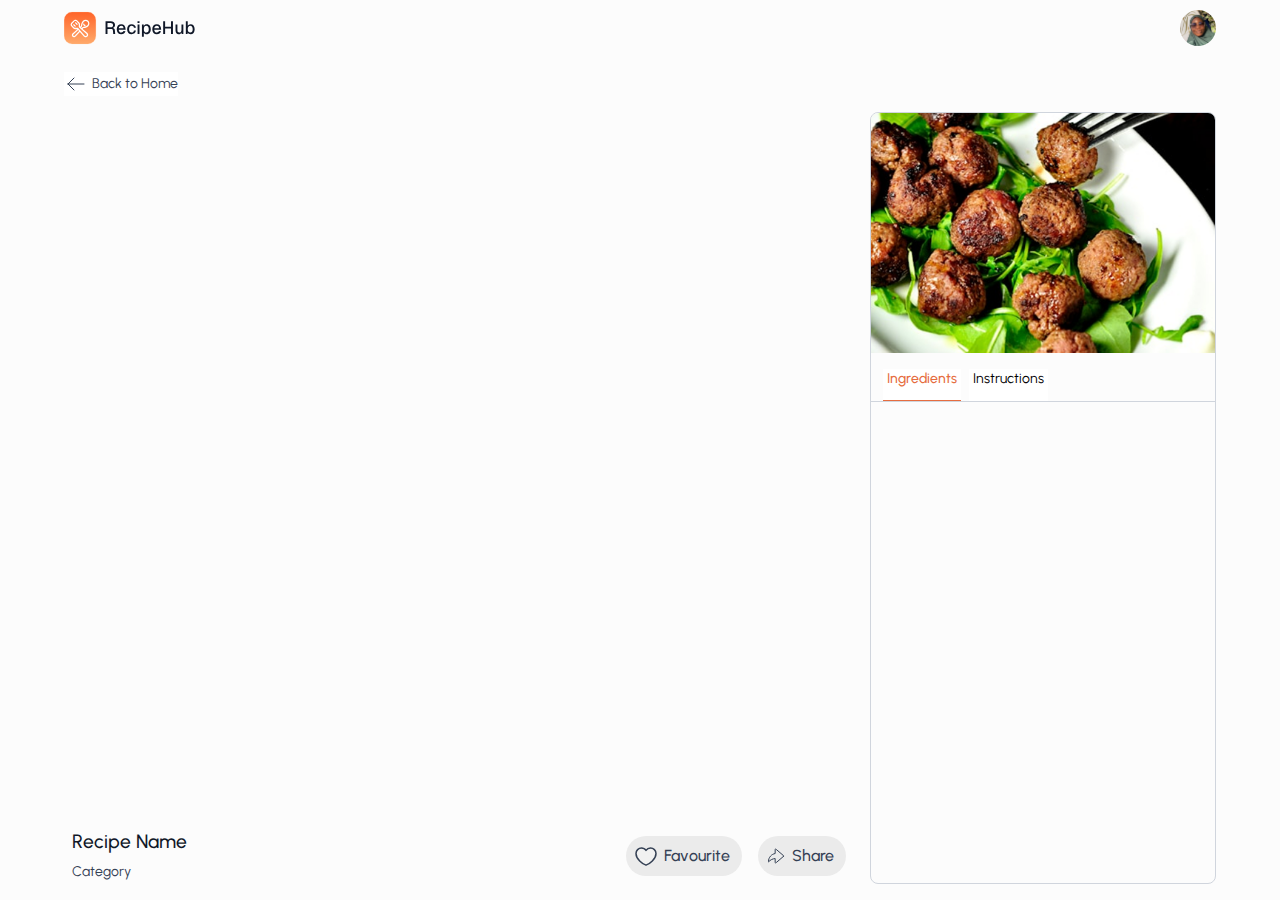
==== details.html @ 10924aa5 "Recipe details page" ====
<!DOCTYPE html>
<html lang="en">
<head>
  <meta charset="UTF-8">
  <meta name="viewport" content="width=device-width, initial-scale=1.0">
  <title>Recipe Details</title>
  <link rel="stylesheet" href="global.css">
  <link rel="stylesheet" href="details.css">
</head>
<body>
  <main class="container">
    <div class="nav-container">
      <div class="logo">
        <img src="/Assets/Logo wrap.svg" alt="Logo">
      </div>

      <div class="nav-links">
        <a class="link active" href="">Explore</a>
        <a class="link" href="">Favourites</a>
      </div>
      
      <div class="avatar">
        <img src="/Assets/Shakirat.jpg" alt="Shakirat">
      </div>
    </div>

    <div class="details-section">
      <button class="back" id="back-to-home">
        <svg class="icon-back" width="24" height="24" viewBox="0 0 24 24" fill="none" xmlns="http://www.w3.org/2000/svg">
          <g id="arrow-narrow-left">
          <path id="Icon" d="M20 12H4M4 12L10 18M4 12L10 6" stroke="currenColor" stroke-linecap="round" stroke-linejoin="round"/>
          </g>
          </svg>
          
        <p class="back-text">Back to Home</p>
        </button>
      
      <div class="details-container">
        <div class="video-container">
          <div class="video" id="video">

          </div>

          <div class="recipe-information">
            <div class="name-and-category">
              <h3 class="recipes-name" id="recipes-name">Recipe Name</h3>
              <p class="recipes-category" id="category">Category</p>
            </div>

            <div class="action-elements">
              <button class="sec-button">
                <svg  class="like-icon" width="24" height="24" viewBox="0 0 24 24" fill="none" xmlns="http://www.w3.org/2000/svg">
                  <path d="M7.5 4C4.4625 4 2 6.4625 2 9.5C2 15 8.5 20 12 21.163C15.5 20 22 15 22 9.5C22 6.4625 19.5375 4 16.5 4C14.64 4 12.995 4.9235 12 6.337C11.4928 5.61469 10.819 5.0252 10.0357 4.61841C9.25238 4.21162 8.38263 3.9995 7.5 4Z" fill="white" fill-opacity="0.3" stroke="currenColor" stroke-width="1.5" stroke-linecap="round" stroke-linejoin="round"/>
                  </svg>
                Favourite
              </button>
              <button class="sec-button">
                <svg class="share-icon" width="20" height="20" viewBox="0 0 20 20" fill="none" xmlns="http://www.w3.org/2000/svg">
                  <g id="share-06">
                  <path id="Icon" d="M17.3261 10.5062C17.5296 10.3318 17.6313 10.2446 17.6686 10.1409C17.7013 10.0498 17.7013 9.9502 17.6686 9.85914C17.6313 9.75539 17.5296 9.6682 17.3261 9.49383L10.2672 3.44331C9.917 3.14315 9.74191 2.99306 9.59367 2.98939C9.46483 2.98619 9.34177 3.04279 9.26035 3.14269C9.16667 3.25764 9.16667 3.48825 9.16667 3.94948V7.52886C7.38777 7.84007 5.75966 8.74146 4.54976 10.0949C3.23069 11.5704 2.50103 13.48 2.5 15.4591V15.9691C3.37445 14.9157 4.46626 14.0638 5.70063 13.4716C6.78891 12.9495 7.96535 12.6403 9.16667 12.5588V16.0505C9.16667 16.5117 9.16667 16.7424 9.26035 16.8573C9.34177 16.9572 9.46483 17.0138 9.59367 17.0106C9.74191 17.0069 9.917 16.8569 10.2672 16.5567L17.3261 10.5062Z" stroke="currenColor" stroke-linecap="round" stroke-linejoin="round"/>
                  </g>
                  </svg>
                Share
              </button>
            </div>
          </div>
        </div>

        <div class="ing-and-instruc">
            <img class="recip-image" id="recip-image" src="/Assets/Recipe-Image.png" alt="">

          <div class="tabs-and-details">
            <div class="tabs">
              <button class="tab-button active">Ingredients</button>

              <button class="tab-button">Instructions</button>
            </div>

            <div id="ingredients" class="tab-content active">
              <!-- <ul>
                <li>2 cups of flour</li>
                <li>1 tablespoon of salt</li>
                <li>1/2 cup of tomato sauce</li>
              </ul> -->
            </div>

            <div id="Instructions" class="tab-content">
              <!-- <ol>
                <li>Mix the dough and let it rest for 30 minutes.</li>
                <li>Preheat the oven to 220°C.</li>
                <li>Spread tomato sauce and bake for 15 minutes</li>
              </0l> -->
            </div>
          </div>
        </div>
      </div>
    </div>
   
  </main>

 
  <script type="module" src="./js/app.js"></script>
  <script src="./js/details.js"></script>
</body>
</html>
---- global.css ----
@import url('https://fonts.googleapis.com/css2?family=Urbanist:ital,wght@0,100..900;1,100..900&display=swap');

*{
  margin: 0;
  padding: 0;
  box-sizing: border-box;
  font-family: "Urbanist", sans-serif;
}

:root {
  /* Colours */
  --primary-color: #E66D40;
  --button-hover: #FF895C;
  --white: #FFFFFF;
  --bg-color: #FCFCFC;
  --text-primary: #101828;
  --text-secondary: #344054;
  --text-tertiary: #667085;
  --orange-white: #FFF5E5;

  /* Font size */
  --h1: 2rem;
  --h1-sm: 1.2rem;
  --body-text-md: 1rem;
  --input-text: 0.875rem;
  --body-text-sm: 0.75rem;
  --caption: 0.75rem;

  /* Line height */
  --h1-lh: 2.5rem;
  --h1-sm-lh: 1.75rem;
  --body-text-md-lh: 1.5rem;
  --body-text-sm-lh: 1rem;
  --caption-lh: 1rem;

  /* Font weight */
  --bold: 700;
  --semibold: 600;
  --medium: 500;
  --regular: 400;
}

.container {
  width: 100%;
  height: 100vh;
  display: flex;
  flex-direction: column;
  justify-content: flex-start;
  align-items: center;
  background-color: var(--bg-color);
  overflow: hidden;
}

.nav-container {
  width: 100%;
  max-width: 1440px;
  display: flex;
  height: 3.5rem;
  padding: 0.75rem 4rem;
  justify-content: space-between;
  align-items: center;
  background-color: var(--bg-color);
}

.logo {
  display: flex;
  align-items: center;
  justify-content: center;
}

.avatar {
  width: fit-content;
  height: auto;
  display: flex;
  align-items: center;
  justify-content: center;
}

.avatar img {
  width: 2.25rem;
  height: 2.25rem;
  object-fit: cover;
  border-radius: 100%;
}

.nav-links {
  display: flex;
  align-items: center;
  gap: 1.5rem;
  display: none;
}

.link {
  font-size: var(--body-text-sm);
  line-height: var(--body-text-sm-lh);
  font-weight: var(--medium);
  color: var(--text-secondary);
  text-decoration: none;
}

.active-link {
  color: var(--primary-color);
}

.link:hover {
  color: var(--primary-color);
}

.link:active {
  color: var(--primary-color);
}


/* Tablet View */
@media screen and (max-width: 70rem) {
  .nav-container {
    width: 100%;
    max-width: 1440px;
    display: flex;
    height: 3.5rem;
    padding: 0.75rem 2rem;
    justify-content: space-between;
    align-items: center;
    background-color: var(--bg-color);
  }

}

/* Mobile View */
@media screen and (max-width: 35rem) {
  .nav-container {
    width: 100%;
    max-width: 1440px;
    display: flex;
    height: 3.5rem;
    padding: 0.75rem 1rem;
    justify-content: space-between;
    align-items: center;
    background-color: var(--bg-color);
  }
}
---- details.css ----
.details-section {
  width: 100%;
  max-width: 1440px;
  height: 100vh;
  display: flex;
  flex-direction: column;
  padding: 1rem 4rem;
  align-items: flex-start;
  row-gap: 1rem;
}

.back {
  display: flex;
  flex-direction: row;
  justify-content: flex-start;
  align-items: center;
  column-gap: 0.25rem;
  background-color: white;
  cursor: pointer;
  font-size: var(--input-text);
  color: var(--text-secondary);
  line-height: var(--body-text-sm-lh);
  font-weight: var(--regular);
  border: none;
  padding: 0;
}

.back:hover {
  color: var(--primary-color);
}

.back:hover .icon-back {
  stroke: var(--primary-color);
}

.icon-back {
  stroke: var(--text-secondary);
}

.details-container {
  width: 100%;
  flex: 1;
  display: flex;
  flex-direction: row;
  align-items: flex-start;
  column-gap: 1rem;
}

.video-container {
  width: calc( (100% - 1rem) - 30% );
  height: 100%;
  display: flex;
  flex-direction: column;
  gap: 1rem;
}

.video {
  width: 100%;
  flex: 1;
  position: relative;
  overflow: hidden;
  border-radius: 12px;
}

.video-container iframe {
  position: absolute;
  top: 0;
  left: 0;
  width: 100%;
  height: 100%;
  border: none;
  border-radius: 12px;
}

.recipe-information {
  display: flex;
  justify-content: space-between;
  align-items: center;
  align-self: stretch;
  padding: 0 0.5rem;
}

.ing-and-instruc {
  width: 30%;
  height: 100%;
  display: flex;
  flex-direction: column;
  align-items: flex-start;
  border-radius: 0.5rem;
  border: 1px solid #D0D5DD;
  overflow: hidden;
}

.recip-image {
  width: 100%;
  height: 15rem;
  object-fit: cover;
}

.tabs-and-details {
  width: 100%;
  height: 100%;
  display: flex;
  padding: 1rem 0rem;
  flex-direction: column;
  align-items: flex-start;
  row-gap: 1rem;
}

.tabs {
  width: 100%;
  height: auto;
  display: flex;
  padding: 0rem 0.75rem;
  align-items: flex-start;
  gap: 0.5rem;
  align-self: stretch;
  border-bottom: 1px solid #D0D5DD;
  overflow: hidden;
}

button {
  border: none;
}

.tab-button {
  display: flex;
  height: 2rem;
  padding: 0rem 0.25rem 0.75rem 0.25rem;
  justify-content: center;
  align-items: center;
  gap: 0.5rem;
  background-color: white;
  font-size: var(--input-text);
  line-height: var(--body-text-sm-lh);
  font-weight: var(--regular);
  cursor: pointer;
}

.tab-button.active {
  font-weight: var(--medium);
  color: var(--primary-color);
  border-bottom: 1.5px solid var(--primary-color);
}

.tab-content {
  display: flex;
  padding: 0rem 0.75rem;
  flex-direction: column;
  align-items: flex-start;
  gap: 0.25rem;
  flex: 1 0 0;
  align-self: stretch;
  border: none;
  font-size: var(--body-text-md);
  line-height: var(--body-text-md-lh);
  font-weight: var(--regular);
  color: var(--text-secondary);
  display: none;
  overflow: scroll;
}

.tab-content.active {
  display: block;
}

ul {
  list-style-position: inside;
  padding-left: 0;
}

ol {
  list-style-position: inside;
  padding-left: 0;
}

.name-and-category {
  display: flex;
  flex-direction: column;
  align-items: flex-start;
  gap: 0.25rem;
}

.recipes-name {
  color: var(--text-primary);
  font-size: var(--h1-sm);
  font-style: normal;
  font-weight: var(--medium);
  line-height: var(--h1-sm-lh);
}

.recipes-category {
  color: var(--text-secondary);
  font-size: var(--input-text);
  line-height: var(--body-text-md-lh);
  font-weight: var(--regular);
}

.share-icon, .like-icon {
  stroke: var(--text-secondary);
}

.action-elements {
  display: flex;
  align-items: flex-start;
  gap: 1rem;
}

.sec-button {
  width: fit-content;
  height: auto;
  display: flex;
  padding: 0.5rem 0.75rem 0.5rem 0.5rem;
  justify-content: center;
  align-items: center;
  gap: 0.375rem;
  border-radius: 1.5rem;
  background-color: #EBEBEB;
  font-size: var(--body-text-md);
  line-height: var(--body-text-md-lh);
  font-weight: var(--medium);
  color: var(--text-secondary);
}
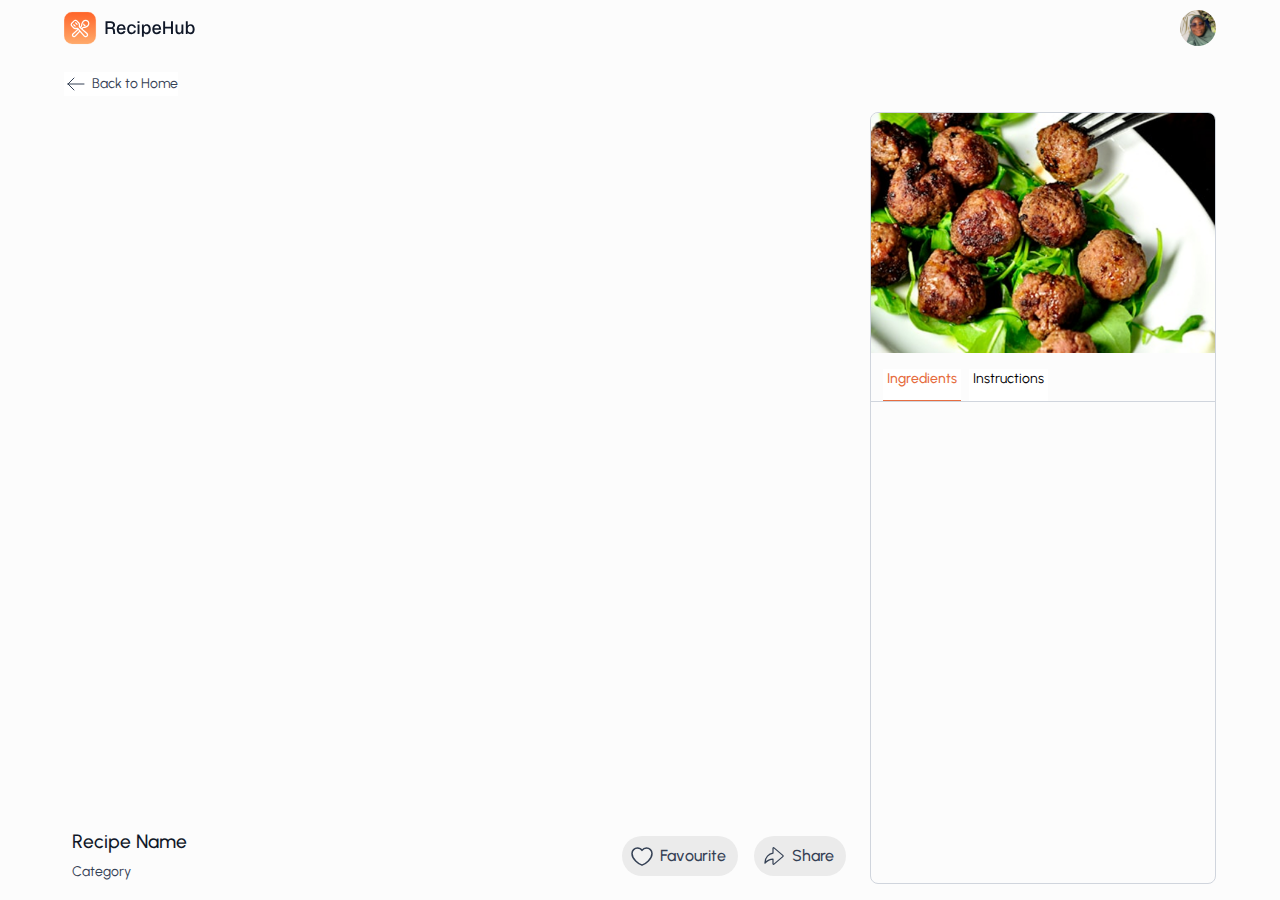
==== commit b9f4eb55: "Details page responsiveness" ====
--- a/details.html
+++ b/details.html
@@ -51,16 +51,16 @@
               <button class="sec-button">
                 <svg  class="like-icon" width="24" height="24" viewBox="0 0 24 24" fill="none" xmlns="http://www.w3.org/2000/svg">
                   <path d="M7.5 4C4.4625 4 2 6.4625 2 9.5C2 15 8.5 20 12 21.163C15.5 20 22 15 22 9.5C22 6.4625 19.5375 4 16.5 4C14.64 4 12.995 4.9235 12 6.337C11.4928 5.61469 10.819 5.0252 10.0357 4.61841C9.25238 4.21162 8.38263 3.9995 7.5 4Z" fill="white" fill-opacity="0.3" stroke="currenColor" stroke-width="1.5" stroke-linecap="round" stroke-linejoin="round"/>
-                  </svg>
-                Favourite
+                </svg>
+                <span>Favourite</span>
               </button>
               <button class="sec-button">
                 <svg class="share-icon" width="20" height="20" viewBox="0 0 20 20" fill="none" xmlns="http://www.w3.org/2000/svg">
                   <g id="share-06">
                   <path id="Icon" d="M17.3261 10.5062C17.5296 10.3318 17.6313 10.2446 17.6686 10.1409C17.7013 10.0498 17.7013 9.9502 17.6686 9.85914C17.6313 9.75539 17.5296 9.6682 17.3261 9.49383L10.2672 3.44331C9.917 3.14315 9.74191 2.99306 9.59367 2.98939C9.46483 2.98619 9.34177 3.04279 9.26035 3.14269C9.16667 3.25764 9.16667 3.48825 9.16667 3.94948V7.52886C7.38777 7.84007 5.75966 8.74146 4.54976 10.0949C3.23069 11.5704 2.50103 13.48 2.5 15.4591V15.9691C3.37445 14.9157 4.46626 14.0638 5.70063 13.4716C6.78891 12.9495 7.96535 12.6403 9.16667 12.5588V16.0505C9.16667 16.5117 9.16667 16.7424 9.26035 16.8573C9.34177 16.9572 9.46483 17.0138 9.59367 17.0106C9.74191 17.0069 9.917 16.8569 10.2672 16.5567L17.3261 10.5062Z" stroke="currenColor" stroke-linecap="round" stroke-linejoin="round"/>
                   </g>
-                  </svg>
-                Share
+                </svg>
+                <span>Share</span>
               </button>
             </div>
           </div>
--- a/details.css
+++ b/details.css
@@ -1,12 +1,32 @@
+html, body {
+  margin: 0;
+  padding: 0;
+  height: 100%;
+  min-height: 100vh;
+}
+
+body {
+  overflow-x: hidden;
+}
+
+.container {
+  min-height: 100vh;
+  width: 100%;
+  display: flex;
+  flex-direction: column;
+}
+
 .details-section {
   width: 100%;
   max-width: 1440px;
-  height: 100vh;
+  flex: 1;
+  min-height: calc(100vh - 64px); 
   display: flex;
   flex-direction: column;
   padding: 1rem 4rem;
   align-items: flex-start;
   row-gap: 1rem;
+  margin: 0 auto;
 }
 
 .back {
@@ -197,6 +217,8 @@
 }
 
 .share-icon, .like-icon {
+  width: 24px;
+  height: 24px;
   stroke: var(--text-secondary);
 }
 
@@ -220,4 +242,208 @@
   line-height: var(--body-text-md-lh);
   font-weight: var(--medium);
   color: var(--text-secondary);
+}
+
+@media screen and (max-width: 70rem) {
+  .details-section {
+    width: 100%;
+    max-width: 1440px;
+    height: fit-content;
+    display: flex;
+    flex-direction: column;
+    padding: 1rem 2rem;
+    align-items: flex-start;
+    row-gap: 1rem;
+  }
+
+  .ing-and-instruc {
+    width: 35%;
+    height: 560px;
+    display: flex;
+    flex-direction: column;
+    align-items: flex-start;
+    border-radius: 0.5rem;
+    border: 1px solid #D0D5DD;
+    overflow: hidden;
+  }
+  
+  .video-container {
+    width: calc( (100% - 1rem) - 35% );
+    height: 560px;
+    display: flex;
+    flex-direction: column;
+    gap: 1rem;
+  }
+
+  .container {
+    min-height: fit-content;
+    width: 100%;
+    display: flex;
+    flex-direction: column;
+  }
+
+  .recip-image {
+    width: 100%;
+    height: 12rem;
+    object-fit: cover;
+  }
+
+  .sec-button {
+    width: fit-content;
+    height: auto;
+    display: flex;
+    padding: 0.5rem;
+    justify-content: center;
+    align-items: center;
+    gap: 0.375rem;
+    border-radius: 1.5rem;
+    background-color: #EBEBEB;
+    font-size: var(--body-text-md);
+    line-height: var(--body-text-md-lh);
+    font-weight: var(--medium);
+    color: var(--text-secondary);
+  }
+
+  .sec-button span {
+    display: none;
+  }
+
+  .recipe-information {
+    display: flex;
+    justify-content: space-between;
+    align-items: flex-start;
+    align-self: stretch;
+    padding: 0 0.5rem;
+  }
+
+  .name-and-category {
+    display: flex;
+    flex-direction: column;
+    align-items: flex-start;
+    gap: 0.125rem;
+  }
+}
+
+@media screen and (max-width: 35rem) {
+  .details-section {
+    width: 100%;
+    max-width: 1440px;
+    height: 100vh;
+    display: flex;
+    flex-direction: column;
+    padding: 1rem;
+    align-items: flex-start;
+    row-gap: 1rem;
+  }
+
+  .details-container {
+    width: 100%;
+    flex: 1;
+    display: flex;
+    flex-direction: column;
+    align-items: flex-start;
+    row-gap: 1rem;
+  }
+
+  .video-container {
+    width: 100%;
+    height: 100%;
+    display: flex;
+    flex-direction: column;
+    gap: 1rem;
+  }
+  
+  .video {
+    width: 100%;
+    flex: 1;
+    position: relative;
+    overflow: hidden;
+    border-radius: 12px;
+  }
+  
+  .video-container iframe {
+    position: absolute;
+    top: 0;
+    left: 0;
+    width: 100%;
+    height: 100%;
+    border: none;
+    border-radius: 12px;
+  }
+  
+  .recipe-information {
+    display: flex;
+    justify-content: space-between;
+    align-items: center;
+    align-self: stretch;
+    padding: 0 0.5rem;
+  }
+  
+  .ing-and-instruc {
+    width: 100%;
+    height: 100%;
+    display: flex;
+    flex-direction: column;
+    align-items: flex-start;
+    border-radius: 0.5rem;
+    border: 1px solid #D0D5DD;
+    overflow: hidden;
+  }
+  
+  .recip-image {
+    width: 100%;
+    height: 15rem;
+    object-fit: cover;
+    display: none;
+  }
+
+  .sec-button {
+    width: fit-content;
+    height: auto;
+    display: flex;
+    padding: 0.5rem;
+    justify-content: center;
+    align-items: center;
+    gap: 0.375rem;
+    border-radius: 1.5rem;
+    background-color: #EBEBEB;
+    font-size: var(--body-text-md);
+    line-height: var(--body-text-md-lh);
+    font-weight: var(--medium);
+    color: var(--text-secondary);
+  }
+
+  .sec-button span {
+    display: none;
+  }
+
+  .recipe-information {
+    display: flex;
+    justify-content: space-between;
+    align-items: flex-start;
+    align-self: stretch;
+    padding: 0 0.5rem;
+  }
+
+  .recipes-name {
+    color: var(--text-primary);
+    font-size: var(--body-text-md);
+    font-style: normal;
+    font-weight: var(--medium);
+    line-height: var(--body-text-sm-lh);
+  }
+  
+  .recipes-category {
+    color: var(--text-secondary);
+    font-size: var(--input-text);
+    line-height: var(--body-text-md-lh);
+    font-weight: var(--regular);
+  }
+
+  .name-and-category {
+    display: flex;
+    flex-direction: column;
+    align-items: flex-start;
+    gap: 0.125rem;
+  }
 }